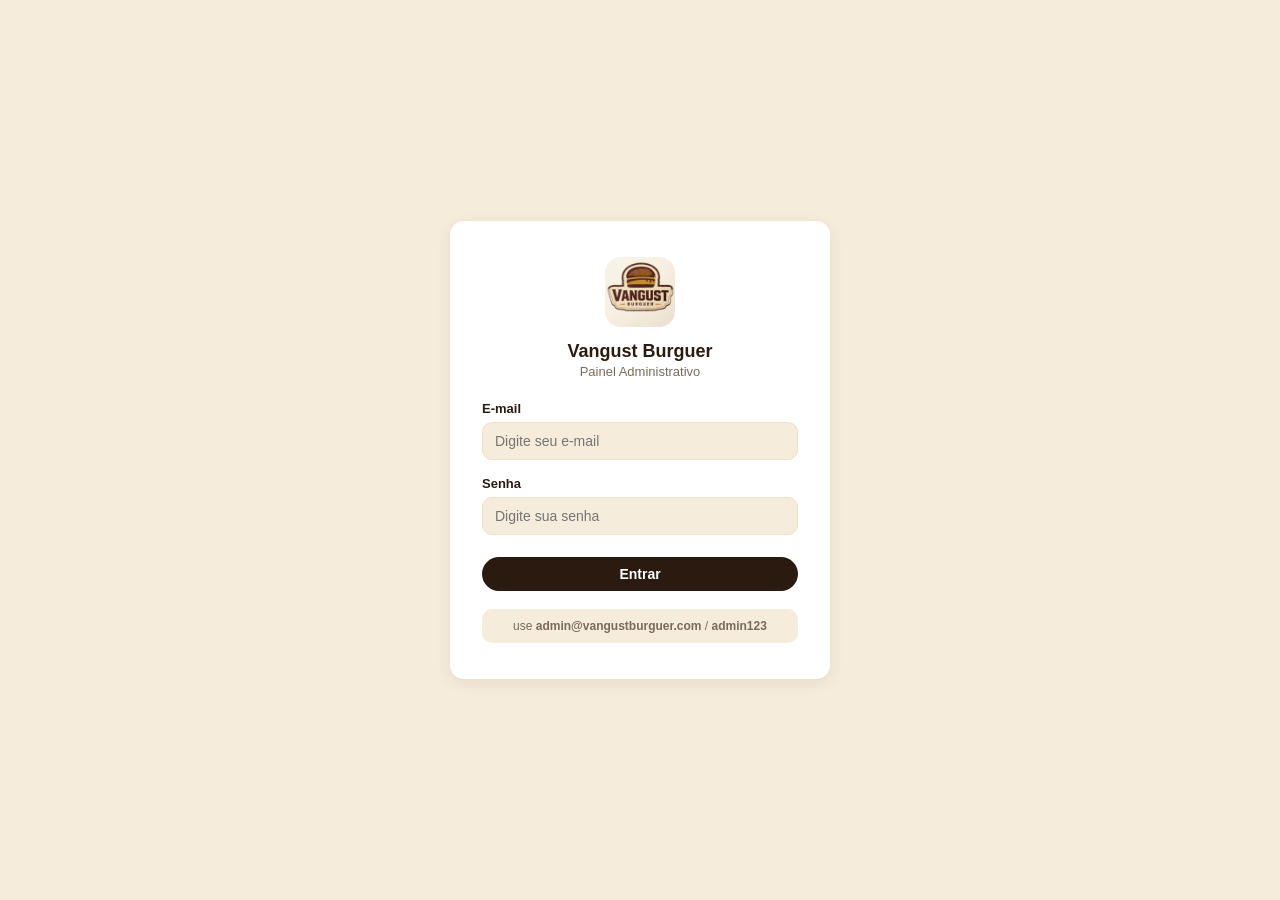
==== index.html @ 78040cf9 "first commit" ====
<!DOCTYPE html>
<html lang="pt-BR">
<head>
    <meta charset="UTF-8">
    <title>Login — Vangust Burguer Admin</title>
    <meta name="viewport" content="width=device-width, initial-scale=1">
    <link rel="stylesheet" href="https://cdnjs.cloudflare.com/ajax/libs/font-awesome/6.5.1/css/all.min.css">
    <link rel="stylesheet" href="css/style.css">
</head>
<body class="login-page">
    <div class="login-box">
        <div class="login-logo">
            <img src="img/logo.png" alt="Vangust Burguer" onerror="this.style.display='none'">
            <h1>Vangust Burguer</h1>
            <p>Painel Administrativo</p>
        </div>

        <div id="mensagemErro" class="alert alert-error" style="display:none;"></div>

        <form id="formLogin">
            <div class="form-group">
                <label>E-mail</label>
                <input type="email" id="email" placeholder="Digite seu e-mail" required>
            </div>
            <div class="form-group">
                <label>Senha</label>
                <input type="password" id="senha" placeholder="Digite sua senha" required>
            </div>
            <button type="submit" class="btn btn-dark">Entrar</button>
        </form>

        <div class="login-hint">
            use <strong>admin@vangustburguer.com</strong> / <strong>admin123</strong>
        </div>
    </div>

    <script src="js/store.js"></script>
    <script src="js/auth.js"></script>
    <script>
        if (VangustAuth.estaLogado()) {
            window.location.href = 'dashboard.html';
        }

        document.getElementById('formLogin').addEventListener('submit', function (e) {
            e.preventDefault();
            const email = document.getElementById('email').value.trim();
            const senha = document.getElementById('senha').value;
            const erroBox = document.getElementById('mensagemErro');

            if (VangustAuth.login(email, senha)) {
                window.location.href = 'dashboard.html';
            } else {
                erroBox.textContent = 'E-mail ou senha inválidos.';
                erroBox.style.display = 'block';
            }
        });
    </script>
</body>
</html>
---- css/style.css ----
:root {
    --vg-brown-dark: #2b1a10;
    --vg-brown: #5b3a24;
    --vg-brown-light: #8a5a34;
    --vg-tan: #d99a52;
    --vg-tan-dark: #c17f36;
    --vg-cream: #f6ecdc;
    --vg-cream-dark: #efe0c8;
    --vg-text: #2b1a10;
    --vg-text-light: #7a6a5a;
    --vg-success: #3c8a5c;
    --vg-warning: #d9a441;
    --vg-danger: #c1503b;
    --vg-white: #ffffff;
    --vg-radius: 14px;
    --vg-shadow: 0 4px 16px rgba(43, 26, 16, 0.08);
}

* { box-sizing: border-box; }

body {
    margin: 0;
    font-family: 'Segoe UI', Roboto, Arial, sans-serif;
    background: var(--vg-cream);
    color: var(--vg-text);
}

a { text-decoration: none; color: inherit; }

.app-shell {
    display: flex;
    min-height: 100vh;
}

/* ---------- Conteúdo principal ---------- */
.main-content {
    flex: 1;
    margin-left: 250px;
    display: flex;
    flex-direction: column;
    min-height: 100vh;
}

.page-body {
    padding: 24px 28px 40px;
}

.page-title {
    font-size: 22px;
    font-weight: 700;
    color: var(--vg-brown-dark);
    margin: 0 0 4px;
}

.page-subtitle {
    color: var(--vg-text-light);
    margin: 0 0 24px;
    font-size: 14px;
}

/* ---------- Cards genéricos ---------- */
.card-box {
    background: var(--vg-white);
    border-radius: var(--vg-radius);
    box-shadow: var(--vg-shadow);
    padding: 20px;
}

.stat-grid {
    display: grid;
    grid-template-columns: repeat(auto-fit, minmax(210px, 1fr));
    gap: 18px;
    margin-bottom: 24px;
}

.stat-card {
    background: var(--vg-white);
    border-radius: var(--vg-radius);
    box-shadow: var(--vg-shadow);
    padding: 20px;
    display: flex;
    align-items: center;
    gap: 16px;
}

.stat-icon {
    width: 52px;
    height: 52px;
    border-radius: 12px;
    display: flex;
    align-items: center;
    justify-content: center;
    font-size: 22px;
    color: var(--vg-white);
    background: var(--vg-tan);
    flex-shrink: 0;
}

.stat-icon.brown { background: var(--vg-brown); }
.stat-icon.success { background: var(--vg-success); }
.stat-icon.dark { background: var(--vg-brown-dark); }

.stat-value {
    font-size: 24px;
    font-weight: 800;
    color: var(--vg-brown-dark);
    line-height: 1.1;
}

.stat-label {
    color: var(--vg-text-light);
    font-size: 13px;
    margin-top: 2px;
}

.grid-2 {
    display: grid;
    grid-template-columns: 2fr 1fr;
    gap: 20px;
}

@media (max-width: 900px) {
    .grid-2 { grid-template-columns: 1fr; }
    .main-content { margin-left: 0; }
}

.card-header-row {
    display: flex;
    align-items: center;
    justify-content: space-between;
    margin-bottom: 16px;
}

.card-header-row h3 {
    margin: 0;
    font-size: 16px;
    color: var(--vg-brown-dark);
}

/* ---------- Botões ---------- */
.btn {
    display: inline-flex;
    align-items: center;
    gap: 6px;
    padding: 9px 18px;
    border-radius: 999px;
    border: none;
    font-weight: 600;
    font-size: 14px;
    cursor: pointer;
    transition: filter .15s ease;
}
.btn:hover { filter: brightness(0.93); }

.btn-primary { background: var(--vg-tan); color: var(--vg-brown-dark); }
.btn-dark { background: var(--vg-brown-dark); color: var(--vg-white); }
.btn-outline { background: transparent; border: 1px solid var(--vg-brown-light); color: var(--vg-brown); }
.btn-danger { background: var(--vg-danger); color: var(--vg-white); }
.btn-sm { padding: 6px 12px; font-size: 12px; }

/* ---------- Tabelas ---------- */
.table-wrap { overflow-x: auto; }

table.vg-table {
    width: 100%;
    border-collapse: collapse;
    font-size: 14px;
}

table.vg-table th {
    text-align: left;
    color: var(--vg-text-light);
    font-weight: 600;
    padding: 10px 12px;
    border-bottom: 2px solid var(--vg-cream-dark);
    font-size: 12px;
    text-transform: uppercase;
    letter-spacing: .03em;
}

table.vg-table td {
    padding: 12px;
    border-bottom: 1px solid var(--vg-cream-dark);
    vertical-align: middle;
}

table.vg-table tr:hover td { background: var(--vg-cream); }

/* ---------- Badges de status ---------- */
.badge {
    display: inline-block;
    padding: 4px 12px;
    border-radius: 999px;
    font-size: 12px;
    font-weight: 700;
}
.badge-recebido { background: #fde7c8; color: #9a5b00; }
.badge-em_preparo { background: #ffe8cf; color: #b25b00; }
.badge-saiu_entrega { background: #d9e8ff; color: #1b52a6; }
.badge-entregue { background: #d9f2e2; color: #1f7a45; }
.badge-cancelado { background: #fbdcd6; color: #a3372a; }

/* ---------- Formulários / Modais ---------- */
.form-group { margin-bottom: 16px; }
.form-group label {
    display: block;
    font-size: 13px;
    font-weight: 600;
    margin-bottom: 6px;
    color: var(--vg-brown-dark);
}
.form-group input,
.form-group select,
.form-group textarea {
    width: 100%;
    padding: 10px 12px;
    border-radius: 10px;
    border: 1px solid var(--vg-cream-dark);
    background: var(--vg-cream);
    font-size: 14px;
    font-family: inherit;
}
.form-group input:focus,
.form-group select:focus,
.form-group textarea:focus {
    outline: none;
    border-color: var(--vg-tan);
}

.modal-overlay {
    display: none;
    position: fixed;
    inset: 0;
    background: rgba(43, 26, 16, 0.45);
    align-items: center;
    justify-content: center;
    z-index: 1000;
}
.modal-overlay.active { display: flex; }

.modal-box {
    background: var(--vg-white);
    border-radius: var(--vg-radius);
    padding: 24px;
    width: 100%;
    max-width: 460px;
    max-height: 90vh;
    overflow-y: auto;
}

.modal-box h3 {
    margin-top: 0;
    color: var(--vg-brown-dark);
}

.modal-actions {
    display: flex;
    justify-content: flex-end;
    gap: 10px;
    margin-top: 20px;
}

.alert {
    padding: 12px 16px;
    border-radius: 10px;
    margin-bottom: 18px;
    font-size: 14px;
}
.alert-success { background: #d9f2e2; color: #1f7a45; }
.alert-error { background: #fbdcd6; color: #a3372a; }

.empty-state {
    text-align: center;
    color: var(--vg-text-light);
    padding: 40px 20px;
}

/* ---------- Login ---------- */
.login-page {
    display: flex;
    align-items: center;
    justify-content: center;
    min-height: 100vh;
}
.login-box {
    width: 100%;
    max-width: 380px;
    background: var(--vg-white);
    border-radius: var(--vg-radius);
    box-shadow: var(--vg-shadow);
    padding: 36px 32px;
}
.login-logo { text-align: center; margin-bottom: 22px; }
.login-logo img { width: 70px; height: 70px; border-radius: 16px; object-fit: cover; }
.login-logo h1 { font-size: 18px; color: var(--vg-brown-dark); margin: 10px 0 2px; }
.login-logo p { color: var(--vg-text-light); font-size: 13px; margin: 0; }
.login-box .btn { width: 100%; justify-content: center; margin-top: 6px; }
.login-hint {
    margin-top: 18px;
    font-size: 12px;
    color: var(--vg-text-light);
    text-align: center;
    background: var(--vg-cream);
    border-radius: 10px;
    padding: 10px;
}

/* ---------- Filtro de status (pedidos) ---------- */
.filtro-status { display: flex; gap: 8px; margin-bottom: 18px; flex-wrap: wrap; }
.filtro-status button {
    padding: 7px 14px; border-radius: 999px; font-size: 13px; font-weight: 600;
    background: var(--vg-white); color: var(--vg-brown); border: 1px solid var(--vg-cream-dark);
    cursor: pointer; font-family: inherit;
}
.filtro-status button.active { background: var(--vg-brown-dark); color: var(--vg-white); border-color: var(--vg-brown-dark); }

select.status-select {
    padding: 6px 10px; border-radius: 8px; border: 1px solid var(--vg-cream-dark); font-size: 13px;
    font-family: inherit; background: var(--vg-white);
}

.detalhe-itens { font-size: 12px; color: var(--vg-text-light); }

.toast {
    position: fixed;
    bottom: 24px;
    right: 24px;
    background: var(--vg-brown-dark);
    color: var(--vg-white);
    padding: 12px 20px;
    border-radius: 10px;
    font-size: 14px;
    box-shadow: var(--vg-shadow);
    z-index: 2000;
    opacity: 0;
    transform: translateY(10px);
    transition: opacity .2s ease, transform .2s ease;
    pointer-events: none;
}
.toast.show { opacity: 1; transform: translateY(0); }
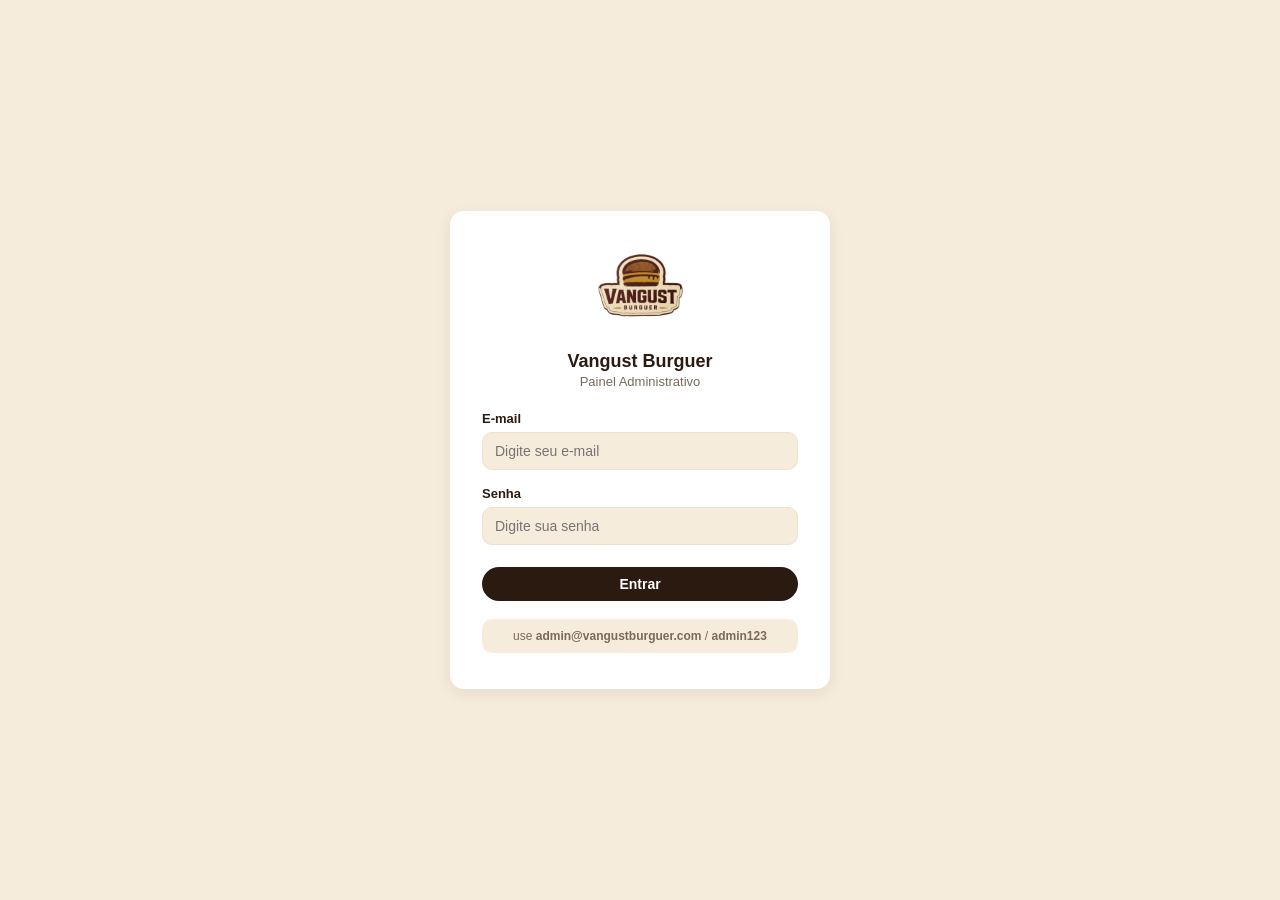
==== commit 821a981c: "first commit" ====
--- a/index.html
+++ b/index.html
@@ -10,7 +10,7 @@
 <body class="login-page">
     <div class="login-box">
         <div class="login-logo">
-            <img src="img/logo.png" alt="Vangust Burguer" onerror="this.style.display='none'">
+            <img src="img/logo-3.png" alt="Vangust Burguer" onerror="this.style.display='none'">
             <h1>Vangust Burguer</h1>
             <p>Painel Administrativo</p>
         </div>
--- a/css/style.css
+++ b/css/style.css
@@ -32,7 +32,7 @@
     min-height: 100vh;
 }
 
-/* ---------- Conteúdo principal ---------- */
+/* Conteúdo principal */
 .main-content {
     flex: 1;
     margin-left: 250px;
@@ -58,7 +58,7 @@
     font-size: 14px;
 }
 
-/* ---------- Cards genéricos ---------- */
+/* Cards genéricos */
 .card-box {
     background: var(--vg-white);
     border-radius: var(--vg-radius);
@@ -137,7 +137,7 @@
     color: var(--vg-brown-dark);
 }
 
-/* ---------- Botões ---------- */
+/* Botões */
 .btn {
     display: inline-flex;
     align-items: center;
@@ -158,7 +158,7 @@
 .btn-danger { background: var(--vg-danger); color: var(--vg-white); }
 .btn-sm { padding: 6px 12px; font-size: 12px; }
 
-/* ---------- Tabelas ---------- */
+/* Tabelas */
 .table-wrap { overflow-x: auto; }
 
 table.vg-table {
@@ -186,7 +186,7 @@
 
 table.vg-table tr:hover td { background: var(--vg-cream); }
 
-/* ---------- Badges de status ---------- */
+/* Badges de status */
 .badge {
     display: inline-block;
     padding: 4px 12px;
@@ -200,7 +200,7 @@
 .badge-entregue { background: #d9f2e2; color: #1f7a45; }
 .badge-cancelado { background: #fbdcd6; color: #a3372a; }
 
-/* ---------- Formulários / Modais ---------- */
+/* Formulários / Modais */
 .form-group { margin-bottom: 16px; }
 .form-group label {
     display: block;
@@ -275,7 +275,7 @@
     padding: 40px 20px;
 }
 
-/* ---------- Login ---------- */
+/* Login */
 .login-page {
     display: flex;
     align-items: center;
@@ -291,7 +291,7 @@
     padding: 36px 32px;
 }
 .login-logo { text-align: center; margin-bottom: 22px; }
-.login-logo img { width: 70px; height: 70px; border-radius: 16px; object-fit: cover; }
+.login-logo img { width: 90px; height: 90px; border-radius: 16px; object-fit: cover; }
 .login-logo h1 { font-size: 18px; color: var(--vg-brown-dark); margin: 10px 0 2px; }
 .login-logo p { color: var(--vg-text-light); font-size: 13px; margin: 0; }
 .login-box .btn { width: 100%; justify-content: center; margin-top: 6px; }
@@ -305,7 +305,7 @@
     padding: 10px;
 }
 
-/* ---------- Filtro de status (pedidos) ---------- */
+/* Filtro de status (pedidos) */
 .filtro-status { display: flex; gap: 8px; margin-bottom: 18px; flex-wrap: wrap; }
 .filtro-status button {
     padding: 7px 14px; border-radius: 999px; font-size: 13px; font-weight: 600;
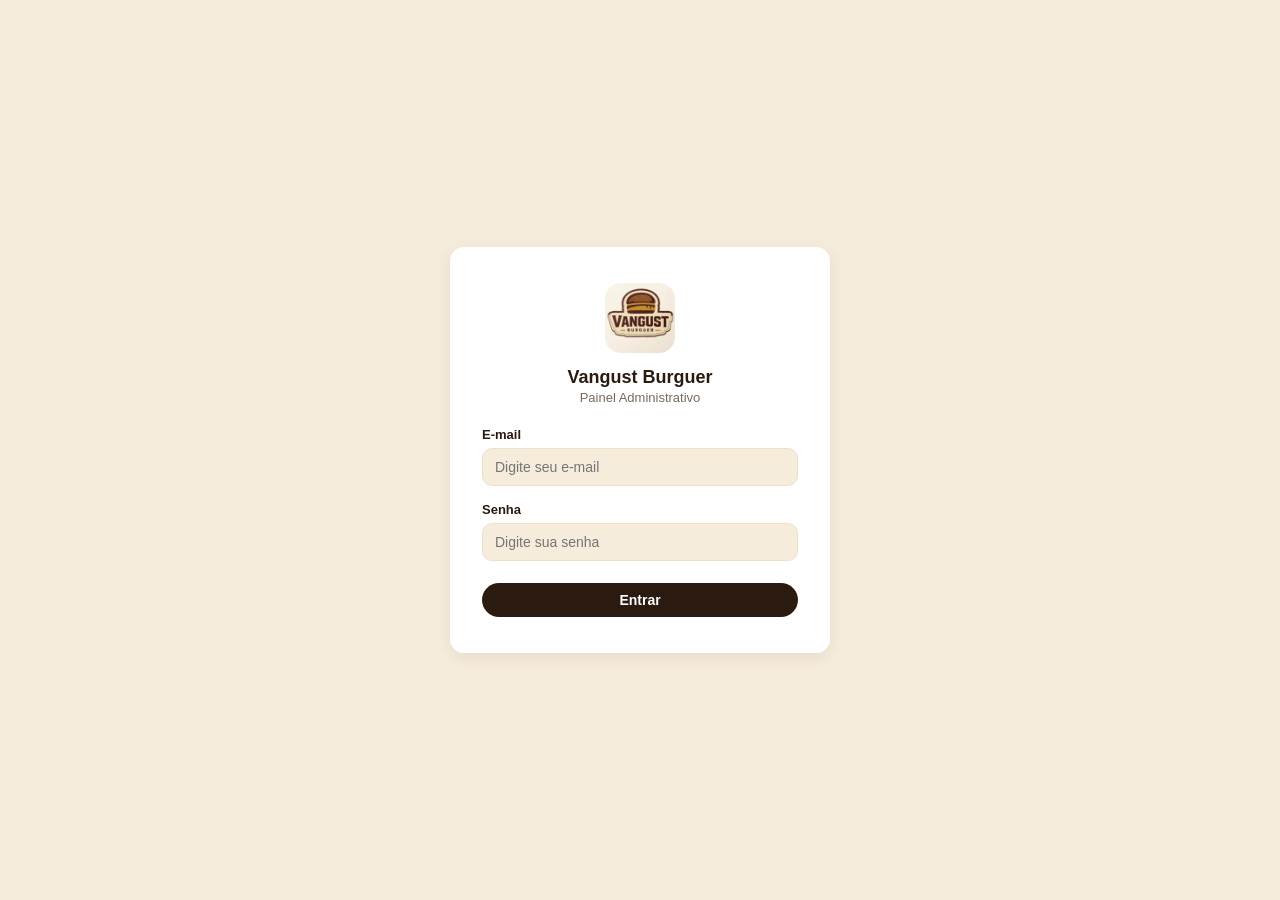
==== commit 9fa6c767: "first commit" ====
--- a/index.html
+++ b/index.html
@@ -1,4 +1,4 @@
-    <!DOCTYPE html>
+<!DOCTYPE html>
 <html lang="pt-BR">
 <head>
     <meta charset="UTF-8">
@@ -10,7 +10,7 @@
 <body class="login-page">
     <div class="login-box">
         <div class="login-logo">
-            <img src="img/logo-3.png" alt="Vangust Burguer" onerror="this.style.display='none'">
+            <img src="img/logo.png" alt="Vangust Burguer" onerror="this.style.display='none'">
             <h1>Vangust Burguer</h1>
             <p>Painel Administrativo</p>
         </div>
@@ -28,10 +28,6 @@
             </div>
             <button type="submit" class="btn btn-dark">Entrar</button>
         </form>
-
-        <div class="login-hint">
-            use <strong>admin@vangustburguer.com</strong> / <strong>admin123</strong>
-        </div>
     </div>
 
     <script src="js/store.js"></script>
@@ -41,13 +37,16 @@
             window.location.href = 'dashboard.html';
         }
 
-        document.getElementById('formLogin').addEventListener('submit', function (e) {
+        document.getElementById('formLogin').addEventListener('submit', async function (e) {
             e.preventDefault();
             const email = document.getElementById('email').value.trim();
             const senha = document.getElementById('senha').value;
             const erroBox = document.getElementById('mensagemErro');
 
-            if (VangustAuth.login(email, senha)) {
+            // Tenta fazer o login real na API
+            const sucesso = await VangustAuth.login(email, senha);
+
+            if (sucesso) {
                 window.location.href = 'dashboard.html';
             } else {
                 erroBox.textContent = 'E-mail ou senha inválidos.';
@@ -56,4 +55,4 @@
         });
     </script>
 </body>
-</html>
+</html>
--- a/css/style.css
+++ b/css/style.css
@@ -32,7 +32,7 @@
     min-height: 100vh;
 }
 
-/* Conteúdo principal */
+/* ---------- Conteúdo principal ---------- */
 .main-content {
     flex: 1;
     margin-left: 250px;
@@ -58,7 +58,7 @@
     font-size: 14px;
 }
 
-/* Cards genéricos */
+/* ---------- Cards genéricos ---------- */
 .card-box {
     background: var(--vg-white);
     border-radius: var(--vg-radius);
@@ -137,7 +137,7 @@
     color: var(--vg-brown-dark);
 }
 
-/* Botões */
+/* ---------- Botões ---------- */
 .btn {
     display: inline-flex;
     align-items: center;
@@ -158,7 +158,7 @@
 .btn-danger { background: var(--vg-danger); color: var(--vg-white); }
 .btn-sm { padding: 6px 12px; font-size: 12px; }
 
-/* Tabelas */
+/* ---------- Tabelas ---------- */
 .table-wrap { overflow-x: auto; }
 
 table.vg-table {
@@ -186,7 +186,7 @@
 
 table.vg-table tr:hover td { background: var(--vg-cream); }
 
-/* Badges de status */
+/* ---------- Badges de status ---------- */
 .badge {
     display: inline-block;
     padding: 4px 12px;
@@ -200,7 +200,7 @@
 .badge-entregue { background: #d9f2e2; color: #1f7a45; }
 .badge-cancelado { background: #fbdcd6; color: #a3372a; }
 
-/* Formulários / Modais */
+/* ---------- Formulários / Modais ---------- */
 .form-group { margin-bottom: 16px; }
 .form-group label {
     display: block;
@@ -275,7 +275,7 @@
     padding: 40px 20px;
 }
 
-/* Login */
+/* ---------- Login ---------- */
 .login-page {
     display: flex;
     align-items: center;
@@ -291,7 +291,7 @@
     padding: 36px 32px;
 }
 .login-logo { text-align: center; margin-bottom: 22px; }
-.login-logo img { width: 90px; height: 90px; border-radius: 16px; object-fit: cover; }
+.login-logo img { width: 70px; height: 70px; border-radius: 16px; object-fit: cover; }
 .login-logo h1 { font-size: 18px; color: var(--vg-brown-dark); margin: 10px 0 2px; }
 .login-logo p { color: var(--vg-text-light); font-size: 13px; margin: 0; }
 .login-box .btn { width: 100%; justify-content: center; margin-top: 6px; }
@@ -305,7 +305,7 @@
     padding: 10px;
 }
 
-/* Filtro de status (pedidos) */
+/* ---------- Filtro de status (pedidos) ---------- */
 .filtro-status { display: flex; gap: 8px; margin-bottom: 18px; flex-wrap: wrap; }
 .filtro-status button {
     padding: 7px 14px; border-radius: 999px; font-size: 13px; font-weight: 600;
@@ -337,4 +337,4 @@
     transition: opacity .2s ease, transform .2s ease;
     pointer-events: none;
 }
-.toast.show { opacity: 1; transform: translateY(0); }
+.toast.show { opacity: 1; transform: translateY(0); }
